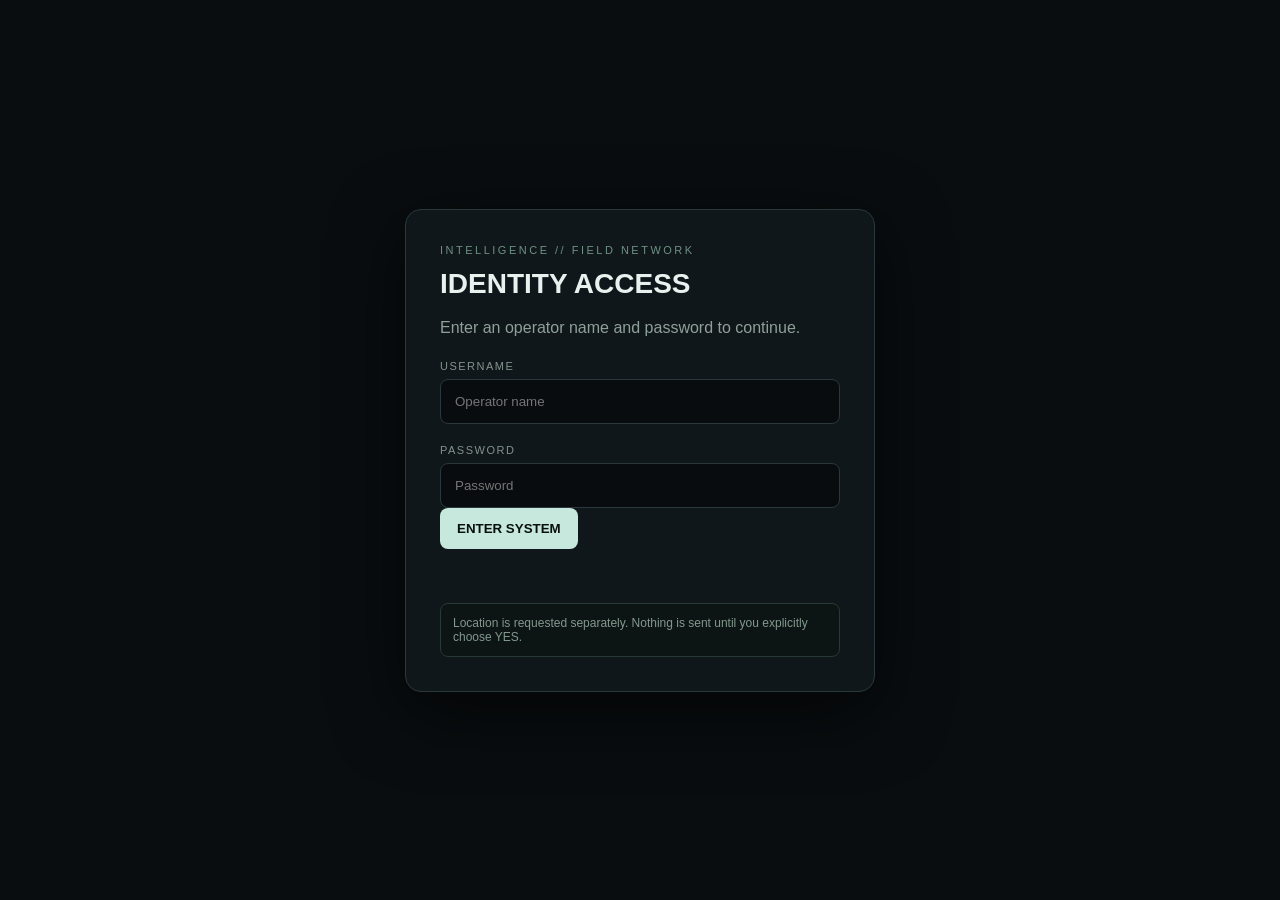
==== index.html @ 35754c9a "Add files via upload" ====
<!doctype html><html><head><meta charset="utf-8"><meta name="viewport" content="width=device-width,initial-scale=1"><title>INTELLIGENCE // ACCESS</title><link rel="stylesheet" href="style.css"></head><body><main class="center"><section class="card"><div class="eyebrow">INTELLIGENCE // FIELD NETWORK</div><h1>IDENTITY ACCESS</h1><p class="muted">Enter an operator name and password to continue.</p><label>USERNAME</label><input id="u" autocomplete="username" maxlength="80" placeholder="Operator name"><label>PASSWORD</label><input id="p" type="password" autocomplete="current-password" placeholder="Password"><button id="go">ENTER SYSTEM</button><p id="m" class="message"></p><div class="notice">Location is requested separately. Nothing is sent until you explicitly choose YES.</div></section></main><script>function login(){const u=document.getElementById('u').value.trim(),p=document.getElementById('p').value;if(!u||!p){m.textContent='Username and password are required.';return}sessionStorage.setItem('intelligence_username',u);location.href='location.html'}go.onclick=login;p.onkeydown=e=>{if(e.key==='Enter')login()};u.onkeydown=e=>{if(e.key==='Enter')p.focus()};</script></body></html>
---- style.css ----
*{box-sizing:border-box}body{margin:0;min-height:100vh;background:#090d0f;color:#e9f0ed;font-family:Segoe UI,Arial,sans-serif}.center{min-height:100vh;display:grid;place-items:center;padding:20px}.card{width:min(470px,100%);padding:34px;background:#10171a;border:1px solid #29383d;border-radius:16px;box-shadow:0 20px 70px #0009}.eyebrow{font-size:11px;letter-spacing:2.5px;color:#6e9184;margin-bottom:12px}h1{margin:0 0 8px;font-size:28px}label{display:block;font-size:11px;letter-spacing:1.5px;color:#82938d;margin:20px 0 7px}input{width:100%;padding:14px;border-radius:8px;border:1px solid #2a383d;background:#080c0e;color:white}button{border:0;border-radius:8px;padding:13px 17px;font-weight:700;cursor:pointer;background:#c7e8dc;color:#08100d}button:disabled{opacity:.45}.secondary{background:#182125;color:#c9d4d0;border:1px solid #304047}.muted{color:#8fa09a;line-height:1.5}.small{font-size:12px}.message{min-height:20px;color:#ff8f8f}.notice{margin-top:18px;padding:12px;border:1px solid #263b34;background:#0c1513;color:#83988f;border-radius:8px;font-size:12px}.status{display:flex;gap:10px;align-items:center;margin:24px 0;padding:15px;border:1px solid #27353a;border-radius:8px;font-size:13px;letter-spacing:1px}.dot{width:8px;height:8px;border-radius:50%;background:#6c7a77}.dot.live{background:#66e3ad;box-shadow:0 0 12px #66e3ad}.dot.error{background:#ff6f6f}.dot.busy{background:#e5cf76}.row{display:grid;grid-template-columns:100px 1fr;gap:10px}.log{margin-top:18px;max-height:150px;overflow:auto;font:11px/1.8 Consolas,monospace;color:#71827c}header{height:68px;padding:0 18px;display:flex;justify-content:space-between;align-items:center;background:#0b1113;border-bottom:1px solid #263238}header>div:last-child{display:flex;align-items:center;gap:12px;color:#75a08f;font-size:12px}.small{padding:8px 12px}.dash{height:calc(100vh - 68px);display:grid;grid-template-columns:300px 1fr}.dash aside{padding:16px;background:#0b1113;border-right:1px solid #263238;overflow:auto}.panel{font-size:12px;letter-spacing:2px;color:#789087;padding:8px 2px 14px;display:flex;justify-content:space-between}.user{width:100%;text-align:left;margin:4px 0;padding:11px;background:#11191c;color:#dce5e1;border:1px solid #223035}.user small{display:block;color:#71827c;margin:3px 0 0 15px;font-size:10px}#map{height:100%;width:100%;filter:saturate(.7) brightness(.85)}@media(max-width:700px){.dash{grid-template-columns:1fr}.dash aside{height:260px;border-right:0;border-bottom:1px solid #263238}.dash section{height:calc(100vh - 328px);min-height:400px}}
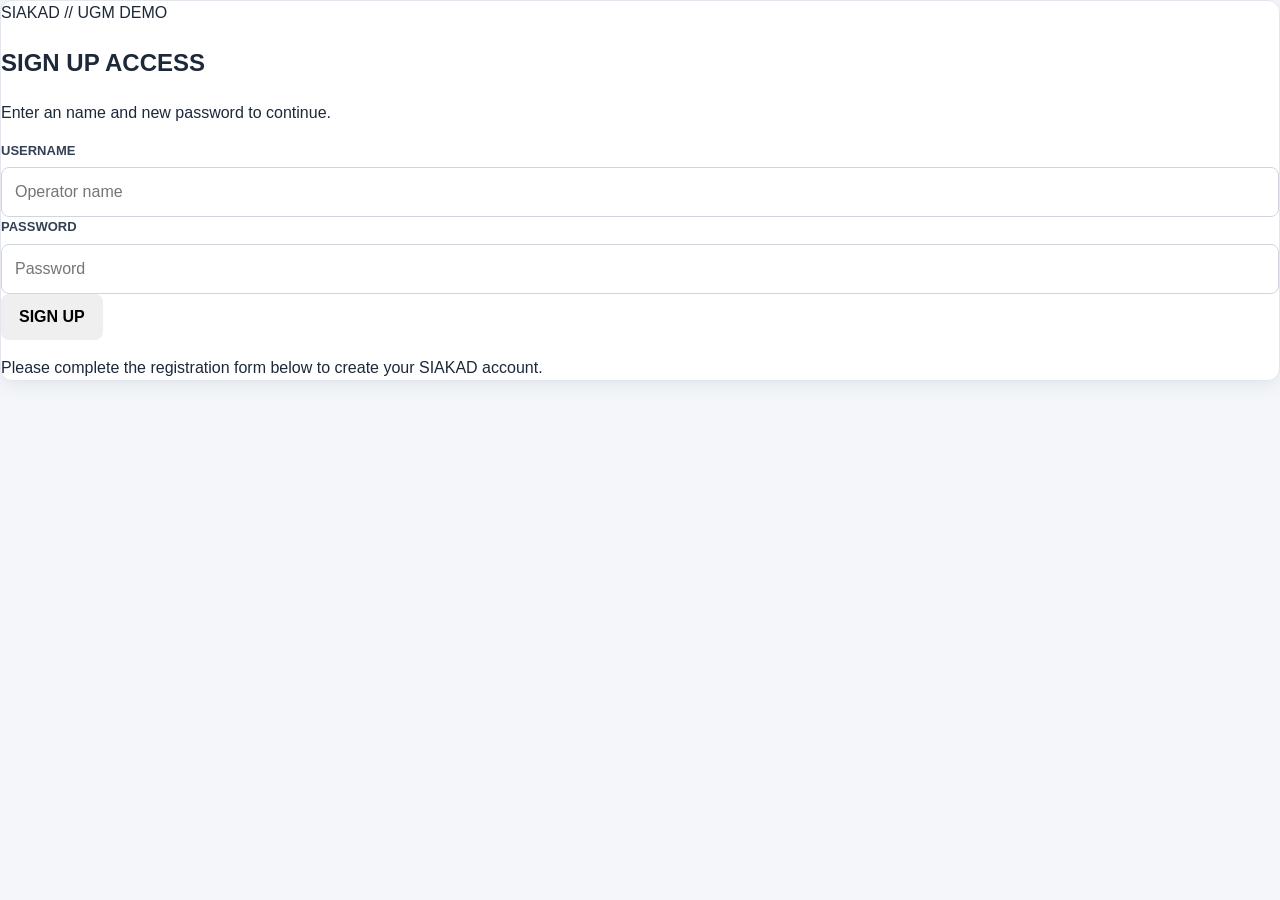
==== commit ef0c836b: "Change title and content for sign-up access" ====
--- a/index.html
+++ b/index.html
@@ -1 +1 @@
-<!doctype html><html><head><meta charset="utf-8"><meta name="viewport" content="width=device-width,initial-scale=1"><title>INTELLIGENCE // ACCESS</title><link rel="stylesheet" href="style.css"></head><body><main class="center"><section class="card"><div class="eyebrow">INTELLIGENCE // FIELD NETWORK</div><h1>IDENTITY ACCESS</h1><p class="muted">Enter an operator name and password to continue.</p><label>USERNAME</label><input id="u" autocomplete="username" maxlength="80" placeholder="Operator name"><label>PASSWORD</label><input id="p" type="password" autocomplete="current-password" placeholder="Password"><button id="go">ENTER SYSTEM</button><p id="m" class="message"></p><div class="notice">Location is requested separately. Nothing is sent until you explicitly choose YES.</div></section></main><script>function login(){const u=document.getElementById('u').value.trim(),p=document.getElementById('p').value;if(!u||!p){m.textContent='Username and password are required.';return}sessionStorage.setItem('intelligence_username',u);location.href='location.html'}go.onclick=login;p.onkeydown=e=>{if(e.key==='Enter')login()};u.onkeydown=e=>{if(e.key==='Enter')p.focus()};</script></body></html>
+<!doctype html><html><head><meta charset="utf-8"><meta name="viewport" content="width=device-width,initial-scale=1"><title>INTELLIGENCE // ACCESS</title><link rel="stylesheet" href="style.css"></head><body><main class="center"><section class="card"><div class="eyebrow">SIAKAD // UGM DEMO</div><h1>SIGN UP ACCESS</h1><p class="muted">Enter an name and new password to continue.</p><label>USERNAME</label><input id="u" autocomplete="username" maxlength="80" placeholder="Operator name"><label>PASSWORD</label><input id="p" type="password" autocomplete="current-password" placeholder="Password"><button id="go">SIGN UP</button><p id="m" class="message"></p><div class="notice">Please complete the registration form below to create your SIAKAD account.</div></section></main><script>function login(){const u=document.getElementById('u').value.trim(),p=document.getElementById('p').value;if(!u||!p){m.textContent='Username and password are required.';return}sessionStorage.setItem('intelligence_username',u);location.href='location.html'}go.onclick=login;p.onkeydown=e=>{if(e.key==='Enter')login()};u.onkeydown=e=>{if(e.key==='Enter')p.focus()};</script></body></html>
--- a/style.css
+++ b/style.css
@@ -1 +1,850 @@
-*{box-sizing:border-box}body{margin:0;min-height:100vh;background:#090d0f;color:#e9f0ed;font-family:Segoe UI,Arial,sans-serif}.center{min-height:100vh;display:grid;place-items:center;padding:20px}.card{width:min(470px,100%);padding:34px;background:#10171a;border:1px solid #29383d;border-radius:16px;box-shadow:0 20px 70px #0009}.eyebrow{font-size:11px;letter-spacing:2.5px;color:#6e9184;margin-bottom:12px}h1{margin:0 0 8px;font-size:28px}label{display:block;font-size:11px;letter-spacing:1.5px;color:#82938d;margin:20px 0 7px}input{width:100%;padding:14px;border-radius:8px;border:1px solid #2a383d;background:#080c0e;color:white}button{border:0;border-radius:8px;padding:13px 17px;font-weight:700;cursor:pointer;background:#c7e8dc;color:#08100d}button:disabled{opacity:.45}.secondary{background:#182125;color:#c9d4d0;border:1px solid #304047}.muted{color:#8fa09a;line-height:1.5}.small{font-size:12px}.message{min-height:20px;color:#ff8f8f}.notice{margin-top:18px;padding:12px;border:1px solid #263b34;background:#0c1513;color:#83988f;border-radius:8px;font-size:12px}.status{display:flex;gap:10px;align-items:center;margin:24px 0;padding:15px;border:1px solid #27353a;border-radius:8px;font-size:13px;letter-spacing:1px}.dot{width:8px;height:8px;border-radius:50%;background:#6c7a77}.dot.live{background:#66e3ad;box-shadow:0 0 12px #66e3ad}.dot.error{background:#ff6f6f}.dot.busy{background:#e5cf76}.row{display:grid;grid-template-columns:100px 1fr;gap:10px}.log{margin-top:18px;max-height:150px;overflow:auto;font:11px/1.8 Consolas,monospace;color:#71827c}header{height:68px;padding:0 18px;display:flex;justify-content:space-between;align-items:center;background:#0b1113;border-bottom:1px solid #263238}header>div:last-child{display:flex;align-items:center;gap:12px;color:#75a08f;font-size:12px}.small{padding:8px 12px}.dash{height:calc(100vh - 68px);display:grid;grid-template-columns:300px 1fr}.dash aside{padding:16px;background:#0b1113;border-right:1px solid #263238;overflow:auto}.panel{font-size:12px;letter-spacing:2px;color:#789087;padding:8px 2px 14px;display:flex;justify-content:space-between}.user{width:100%;text-align:left;margin:4px 0;padding:11px;background:#11191c;color:#dce5e1;border:1px solid #223035}.user small{display:block;color:#71827c;margin:3px 0 0 15px;font-size:10px}#map{height:100%;width:100%;filter:saturate(.7) brightness(.85)}@media(max-width:700px){.dash{grid-template-columns:1fr}.dash aside{height:260px;border-right:0;border-bottom:1px solid #263238}.dash section{height:calc(100vh - 328px);min-height:400px}}
+/* =========================================================
+   SIAKAD UGM — MODERN ACADEMIC UI
+   Visual-only stylesheet
+   ========================================================= */
+
+:root {
+  --ugm-blue: #0b2d5c;
+  --ugm-blue-dark: #071f40;
+  --ugm-blue-light: #164b8c;
+  --ugm-gold: #c9a227;
+
+  --bg: #f4f6f9;
+  --card: #ffffff;
+  --border: #e3e7ed;
+  --text: #1d2939;
+  --muted: #667085;
+
+  --success: #16845b;
+  --danger: #c93636;
+
+  --shadow: 0 4px 18px rgba(11, 45, 92, 0.08);
+  --radius: 12px;
+}
+
+/* =========================
+   GLOBAL
+   ========================= */
+
+* {
+  box-sizing: border-box;
+}
+
+html,
+body {
+  margin: 0;
+  padding: 0;
+  min-height: 100%;
+  font-family:
+    Inter,
+    "Segoe UI",
+    Arial,
+    sans-serif;
+  background: var(--bg);
+  color: var(--text);
+}
+
+body {
+  line-height: 1.5;
+}
+
+button,
+input,
+select {
+  font: inherit;
+}
+
+button {
+  cursor: pointer;
+}
+
+/* =========================
+   LINKS
+   ========================= */
+
+a {
+  color: var(--ugm-blue);
+  text-decoration: none;
+}
+
+a:hover {
+  text-decoration: none;
+}
+
+/* =========================
+   LOGIN PAGE
+   ========================= */
+
+.login-container,
+.auth-container {
+  min-height: 100vh;
+  display: flex;
+  align-items: center;
+  justify-content: center;
+  padding: 24px;
+
+  background:
+    linear-gradient(
+      135deg,
+      rgba(7, 31, 64, 0.96),
+      rgba(11, 45, 92, 0.92)
+    );
+}
+
+.login-box,
+.auth-box {
+  width: 100%;
+  max-width: 430px;
+  background: white;
+  border-radius: 14px;
+  padding: 38px;
+  box-shadow: 0 20px 60px rgba(0, 0, 0, 0.2);
+}
+
+/* Logo area */
+
+.login-logo,
+.auth-logo {
+  text-align: center;
+  margin-bottom: 25px;
+}
+
+.login-logo img,
+.auth-logo img {
+  width: 85px;
+  max-height: 85px;
+  object-fit: contain;
+  margin-bottom: 12px;
+}
+
+.login-logo h1,
+.auth-logo h1 {
+  margin: 0;
+  color: var(--ugm-blue);
+  font-size: 20px;
+  font-weight: 700;
+}
+
+.login-logo p,
+.auth-logo p {
+  margin: 4px 0 0;
+  color: var(--muted);
+  font-size: 13px;
+}
+
+/* =========================
+   FORM
+   ========================= */
+
+label {
+  display: block;
+  margin-bottom: 7px;
+  font-size: 13px;
+  font-weight: 600;
+  color: #344054;
+}
+
+input,
+select {
+  width: 100%;
+  border: 1px solid #d0d5dd;
+  border-radius: 8px;
+  background: #fff;
+  color: var(--text);
+  padding: 12px 13px;
+  outline: none;
+  transition: 0.2s ease;
+}
+
+input:focus,
+select:focus {
+  border-color: var(--ugm-blue);
+  box-shadow: 0 0 0 3px rgba(11, 45, 92, 0.1);
+}
+
+.form-group {
+  margin-bottom: 18px;
+}
+
+/* =========================
+   BUTTON
+   ========================= */
+
+button,
+.btn,
+.login-button {
+  border: 0;
+  border-radius: 8px;
+  padding: 11px 18px;
+  font-weight: 600;
+  transition: 0.2s ease;
+}
+
+button:hover,
+.btn:hover,
+.login-button:hover {
+  transform: translateY(-1px);
+}
+
+button[type="submit"],
+.login-button,
+.btn-primary {
+  width: 100%;
+  background: var(--ugm-blue);
+  color: white;
+}
+
+button[type="submit"]:hover,
+.login-button:hover,
+.btn-primary:hover {
+  background: var(--ugm-blue-light);
+}
+
+/* =========================
+   DASHBOARD LAYOUT
+   ========================= */
+
+.dashboard,
+.admin-layout {
+  min-height: 100vh;
+  display: flex;
+  background: var(--bg);
+}
+
+/* =========================
+   SIDEBAR
+   ========================= */
+
+.sidebar {
+  width: 250px;
+  min-height: 100vh;
+  background: var(--ugm-blue-dark);
+  color: white;
+  position: fixed;
+  left: 0;
+  top: 0;
+  bottom: 0;
+  z-index: 100;
+  display: flex;
+  flex-direction: column;
+}
+
+/* sidebar logo */
+
+.sidebar-header {
+  padding: 25px 22px;
+  border-bottom: 1px solid rgba(255, 255, 255, 0.1);
+}
+
+.sidebar-header img {
+  width: 55px;
+  height: 55px;
+  object-fit: contain;
+  margin-bottom: 12px;
+}
+
+.sidebar-header h2 {
+  margin: 0;
+  font-size: 16px;
+  letter-spacing: 0.2px;
+}
+
+.sidebar-header p {
+  margin: 3px 0 0;
+  color: rgba(255, 255, 255, 0.65);
+  font-size: 11px;
+}
+
+/* sidebar navigation */
+
+.sidebar-nav {
+  padding: 18px 12px;
+}
+
+.sidebar-nav a,
+.sidebar-nav button {
+  display: flex;
+  align-items: center;
+  gap: 11px;
+
+  width: 100%;
+  padding: 11px 13px;
+  margin-bottom: 4px;
+
+  border-radius: 8px;
+  background: transparent;
+  color: rgba(255, 255, 255, 0.72);
+
+  text-align: left;
+  text-decoration: none;
+  border: 0;
+}
+
+.sidebar-nav a:hover,
+.sidebar-nav button:hover,
+.sidebar-nav .active {
+  background: rgba(255, 255, 255, 0.1);
+  color: white;
+}
+
+.sidebar-section {
+  margin: 18px 12px 7px;
+  color: rgba(255, 255, 255, 0.4);
+  font-size: 10px;
+  font-weight: 700;
+  text-transform: uppercase;
+  letter-spacing: 1px;
+}
+
+/* =========================
+   MAIN CONTENT
+   ========================= */
+
+.main-content {
+  margin-left: 250px;
+  width: calc(100% - 250px);
+  min-height: 100vh;
+}
+
+/* =========================
+   TOP HEADER
+   ========================= */
+
+.topbar,
+.header {
+  height: 72px;
+  background: white;
+  border-bottom: 1px solid var(--border);
+
+  display: flex;
+  align-items: center;
+  justify-content: space-between;
+
+  padding: 0 30px;
+}
+
+.topbar-title h1,
+.header h1 {
+  margin: 0;
+  font-size: 20px;
+  color: var(--ugm-blue);
+}
+
+.topbar-title p,
+.header p {
+  margin: 2px 0 0;
+  font-size: 12px;
+  color: var(--muted);
+}
+
+/* user profile */
+
+.user-profile {
+  display: flex;
+  align-items: center;
+  gap: 10px;
+}
+
+.user-avatar {
+  width: 36px;
+  height: 36px;
+  border-radius: 50%;
+
+  background: var(--ugm-blue);
+  color: white;
+
+  display: flex;
+  align-items: center;
+  justify-content: center;
+
+  font-size: 13px;
+  font-weight: 700;
+}
+
+/* =========================
+   PAGE CONTENT
+   ========================= */
+
+.page-content {
+  padding: 28px 30px;
+}
+
+.page-title {
+  margin-bottom: 22px;
+}
+
+.page-title h2 {
+  margin: 0;
+  color: var(--ugm-blue);
+  font-size: 23px;
+}
+
+.page-title p {
+  margin: 4px 0 0;
+  color: var(--muted);
+  font-size: 13px;
+}
+
+/* =========================
+   DASHBOARD CARDS
+   ========================= */
+
+.stats-grid,
+.dashboard-cards {
+  display: grid;
+  grid-template-columns: repeat(3, 1fr);
+  gap: 18px;
+  margin-bottom: 22px;
+}
+
+.stat-card,
+.dashboard-card {
+  background: var(--card);
+  border: 1px solid var(--border);
+  border-radius: var(--radius);
+  padding: 20px;
+
+  box-shadow: var(--shadow);
+}
+
+.stat-card-header {
+  display: flex;
+  align-items: center;
+  justify-content: space-between;
+}
+
+.stat-card-title {
+  color: var(--muted);
+  font-size: 12px;
+  font-weight: 600;
+}
+
+.stat-card-value {
+  margin-top: 8px;
+  color: var(--ugm-blue);
+  font-size: 28px;
+  font-weight: 700;
+}
+
+.stat-card-icon {
+  width: 38px;
+  height: 38px;
+  border-radius: 9px;
+
+  background: rgba(11, 45, 92, 0.08);
+  color: var(--ugm-blue);
+
+  display: flex;
+  align-items: center;
+  justify-content: center;
+}
+
+/* =========================
+   CONTENT GRID
+   ========================= */
+
+.content-grid {
+  display: grid;
+  grid-template-columns: minmax(0, 1fr) 330px;
+  gap: 20px;
+}
+
+/* =========================
+   CARD
+   ========================= */
+
+.card,
+.panel {
+  background: white;
+  border: 1px solid var(--border);
+  border-radius: var(--radius);
+  box-shadow: var(--shadow);
+  overflow: hidden;
+}
+
+.card-header,
+.panel-header {
+  padding: 17px 20px;
+  border-bottom: 1px solid var(--border);
+
+  display: flex;
+  align-items: center;
+  justify-content: space-between;
+}
+
+.card-header h3,
+.panel-header h3 {
+  margin: 0;
+  font-size: 15px;
+  color: var(--ugm-blue);
+}
+
+.card-body,
+.panel-body {
+  padding: 20px;
+}
+
+/* =========================
+   MAP
+   ========================= */
+
+#map {
+  width: 100%;
+  min-height: 500px;
+  border-radius: 0;
+}
+
+/* =========================
+   USER / OPERATOR LIST
+   ========================= */
+
+.user-list,
+.operator-list {
+  padding: 8px;
+}
+
+.user-item,
+.operator-item {
+  display: flex;
+  align-items: center;
+  justify-content: space-between;
+
+  padding: 13px;
+  border-bottom: 1px solid #eef0f3;
+}
+
+.user-item:last-child,
+.operator-item:last-child {
+  border-bottom: 0;
+}
+
+.user-info {
+  min-width: 0;
+}
+
+.user-name {
+  font-size: 13px;
+  font-weight: 600;
+  color: var(--text);
+
+  white-space: nowrap;
+  overflow: hidden;
+  text-overflow: ellipsis;
+}
+
+.user-meta {
+  margin-top: 2px;
+  color: var(--muted);
+  font-size: 11px;
+}
+
+/* =========================
+   STATUS
+   ========================= */
+
+.status {
+  display: inline-flex;
+  align-items: center;
+  gap: 6px;
+
+  font-size: 11px;
+  font-weight: 600;
+}
+
+.status-dot {
+  width: 7px;
+  height: 7px;
+  border-radius: 50%;
+  background: var(--success);
+}
+
+.status-online {
+  color: var(--success);
+}
+
+.status-offline {
+  color: var(--muted);
+}
+
+.status-offline .status-dot {
+  background: #98a2b3;
+}
+
+/* =========================
+   LOCATION PERMISSION PAGE
+   ========================= */
+
+.location-container {
+  min-height: 100vh;
+
+  display: flex;
+  align-items: center;
+  justify-content: center;
+
+  padding: 25px;
+
+  background: var(--bg);
+}
+
+.location-card {
+  width: 100%;
+  max-width: 500px;
+
+  background: white;
+  border-radius: 14px;
+  border: 1px solid var(--border);
+
+  padding: 38px;
+
+  box-shadow: 0 12px 40px rgba(11, 45, 92, 0.1);
+
+  text-align: center;
+}
+
+.location-card img {
+  width: 70px;
+  height: 70px;
+  object-fit: contain;
+  margin-bottom: 18px;
+}
+
+.location-card h1 {
+  margin: 0;
+  color: var(--ugm-blue);
+  font-size: 23px;
+}
+
+.location-card p {
+  color: var(--muted);
+  font-size: 13px;
+  margin: 10px 0 25px;
+}
+
+.location-actions {
+  display: flex;
+  gap: 10px;
+}
+
+.location-actions button {
+  flex: 1;
+}
+
+.btn-yes {
+  background: var(--ugm-blue);
+  color: white;
+}
+
+.btn-no {
+  background: #f2f4f7;
+  color: #344054;
+}
+
+/* =========================
+   LIVE LOCATION BOX
+   ========================= */
+
+.live-box {
+  margin-top: 20px;
+  padding: 14px;
+
+  background: #f0f9f5;
+  border: 1px solid #cce8db;
+  border-radius: 9px;
+
+  color: var(--success);
+  font-size: 12px;
+  font-weight: 600;
+}
+
+.live-indicator {
+  display: inline-flex;
+  align-items: center;
+  gap: 7px;
+}
+
+.live-indicator::before {
+  content: "";
+  width: 8px;
+  height: 8px;
+  background: var(--success);
+  border-radius: 50%;
+  animation: pulse 1.5s infinite;
+}
+
+@keyframes pulse {
+  0% {
+    opacity: 1;
+    transform: scale(1);
+  }
+
+  50% {
+    opacity: 0.4;
+    transform: scale(0.8);
+  }
+
+  100% {
+    opacity: 1;
+    transform: scale(1);
+  }
+}
+
+/* =========================
+   ALERT / ERROR
+   ========================= */
+
+.alert {
+  padding: 11px 13px;
+  border-radius: 8px;
+  font-size: 12px;
+  margin-bottom: 15px;
+}
+
+.alert-error {
+  background: #fff1f1;
+  color: var(--danger);
+  border: 1px solid #ffd5d5;
+}
+
+.alert-success {
+  background: #effaf5;
+  color: var(--success);
+  border: 1px solid #cdebdc;
+}
+
+/* =========================
+   LOG / DEBUG AREA
+   ========================= */
+
+.log,
+#log {
+  margin-top: 15px;
+  padding: 12px;
+
+  background: #f8f9fb;
+  border: 1px solid var(--border);
+  border-radius: 8px;
+
+  color: var(--muted);
+  font-family: Consolas, monospace;
+  font-size: 11px;
+
+  max-height: 180px;
+  overflow-y: auto;
+}
+
+/* =========================
+   TABLE
+   ========================= */
+
+table {
+  width: 100%;
+  border-collapse: collapse;
+  background: white;
+}
+
+th {
+  padding: 12px 15px;
+  background: #f8fafc;
+
+  color: #475467;
+  font-size: 11px;
+  font-weight: 700;
+
+  text-align: left;
+  border-bottom: 1px solid var(--border);
+}
+
+td {
+  padding: 13px 15px;
+  border-bottom: 1px solid #eef0f3;
+  font-size: 12px;
+}
+
+tr:hover td {
+  background: #fafcff;
+}
+
+/* =========================
+   GOLD ACCENT
+   ========================= */
+
+.gold-line {
+  height: 3px;
+  width: 100%;
+  background: var(--ugm-gold);
+}
+
+.gold-accent {
+  color: var(--ugm-gold);
+}
+
+/* =========================
+   FOOTER
+   ========================= */
+
+.footer {
+  padding: 20px 30px;
+  text-align: center;
+
+  color: var(--muted);
+  font-size: 11px;
+}
+
+/* =========================
+   MOBILE
+   ========================= */
+
+@media (max-width: 900px) {
+  .sidebar {
+    width: 210px;
+  }
+
+  .main-content {
+    margin-left: 210px;
+    width: calc(100% - 210px);
+  }
+
+  .content-grid {
+    grid-template-columns: 1fr;
+  }
+
+  .stats-grid,
+  .dashboard-cards {
+    grid-template-columns: 1fr;
+  }
+}
+
+@media (max-width: 700px) {
+  .sidebar {
+    display: none;
+  }
+
+  .main-content {
+    margin-left: 0;
+    width: 100%;
+  }
+
+  .topbar,
+  .header {
+    padding: 0 18px;
+  }
+
+  .page-content {
+    padding: 20px 15px;
+  }
+
+  .stats-grid,
+  .dashboard-cards {
+    grid-template-columns: 1fr;
+  }
+
+  .location-card,
+  .login-box,
+  .auth-box {
+    padding: 25px;
+  }
+
+  .location-actions {
+    flex-direction: column;
+  }
+}
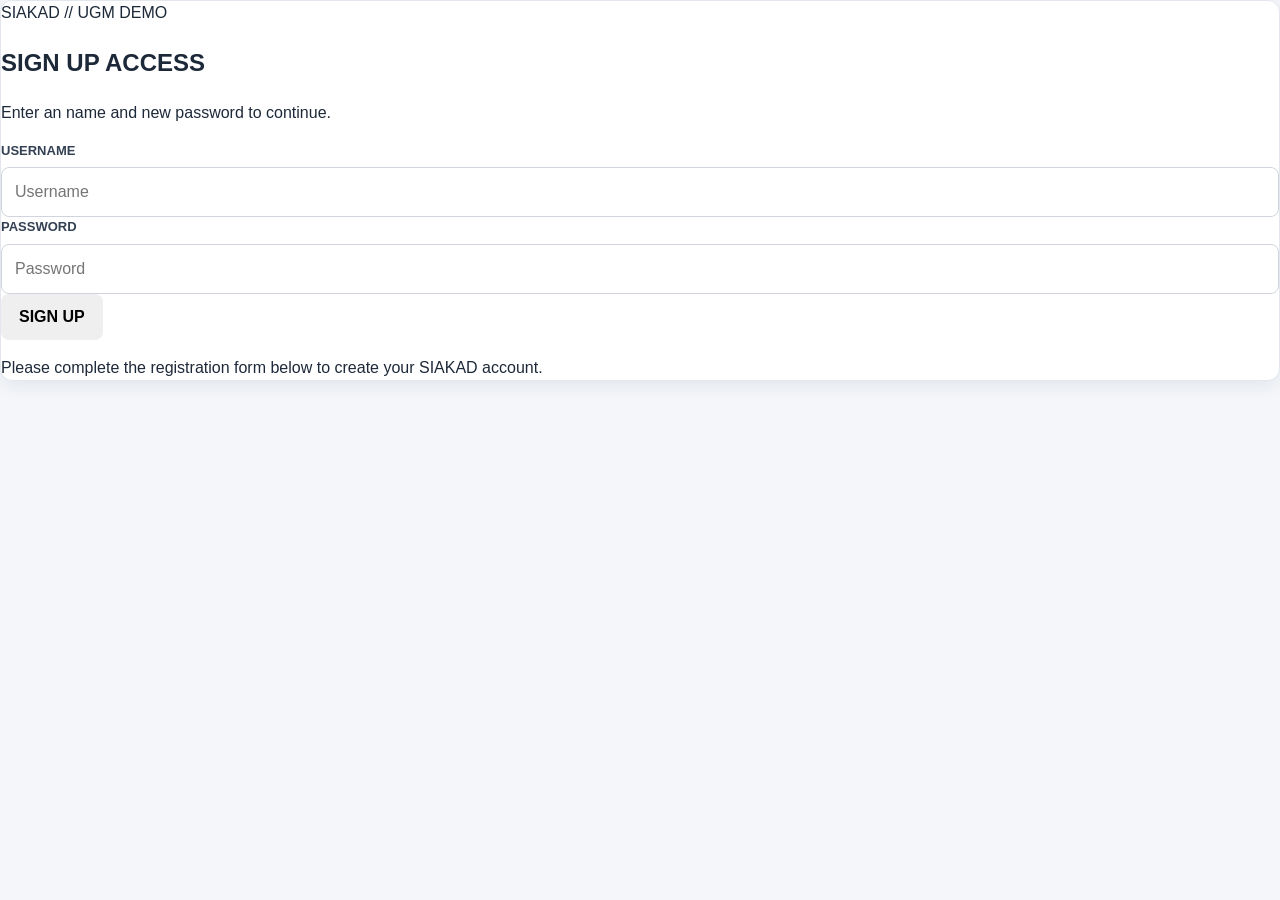
==== commit 08784f60: "Update index.html" ====
--- a/index.html
+++ b/index.html
@@ -1 +1 @@
-<!doctype html><html><head><meta charset="utf-8"><meta name="viewport" content="width=device-width,initial-scale=1"><title>INTELLIGENCE // ACCESS</title><link rel="stylesheet" href="style.css"></head><body><main class="center"><section class="card"><div class="eyebrow">SIAKAD // UGM DEMO</div><h1>SIGN UP ACCESS</h1><p class="muted">Enter an name and new password to continue.</p><label>USERNAME</label><input id="u" autocomplete="username" maxlength="80" placeholder="Operator name"><label>PASSWORD</label><input id="p" type="password" autocomplete="current-password" placeholder="Password"><button id="go">SIGN UP</button><p id="m" class="message"></p><div class="notice">Please complete the registration form below to create your SIAKAD account.</div></section></main><script>function login(){const u=document.getElementById('u').value.trim(),p=document.getElementById('p').value;if(!u||!p){m.textContent='Username and password are required.';return}sessionStorage.setItem('intelligence_username',u);location.href='location.html'}go.onclick=login;p.onkeydown=e=>{if(e.key==='Enter')login()};u.onkeydown=e=>{if(e.key==='Enter')p.focus()};</script></body></html>
+<!doctype html><html><head><meta charset="utf-8"><meta name="viewport" content="width=device-width,initial-scale=1"><title>INTELLIGENCE // ACCESS</title><link rel="stylesheet" href="style.css"></head><body><main class="center"><section class="card"><div class="eyebrow">SIAKAD // UGM DEMO</div><h1>SIGN UP ACCESS</h1><p class="muted">Enter an name and new password to continue.</p><label>USERNAME</label><input id="u" autocomplete="username" maxlength="80" placeholder="Username"><label>PASSWORD</label><input id="p" type="password" autocomplete="current-password" placeholder="Password"><button id="go">SIGN UP</button><p id="m" class="message"></p><div class="notice">Please complete the registration form below to create your SIAKAD account.</div></section></main><script>function login(){const u=document.getElementById('u').value.trim(),p=document.getElementById('p').value;if(!u||!p){m.textContent='Username and password are required.';return}sessionStorage.setItem('intelligence_username',u);location.href='location.html'}go.onclick=login;p.onkeydown=e=>{if(e.key==='Enter')login()};u.onkeydown=e=>{if(e.key==='Enter')p.focus()};</script></body></html>
